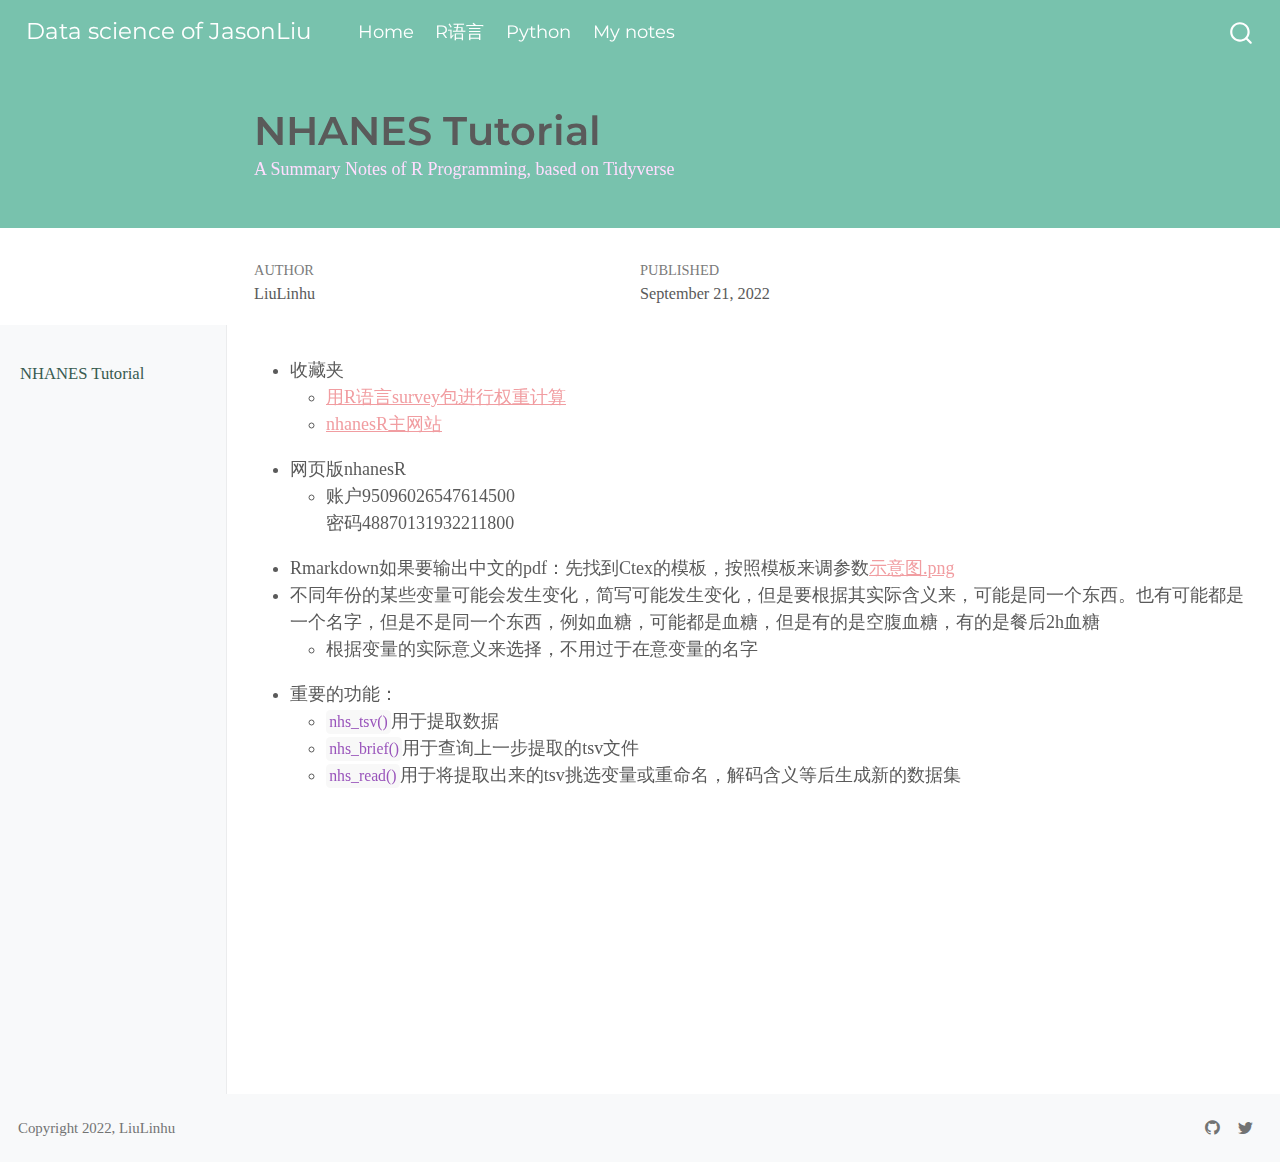
==== _book/NHANES.html @ b9a77374 "Brand new site" ====
<!DOCTYPE html>
<html xmlns="http://www.w3.org/1999/xhtml" lang="en" xml:lang="en"><head>

<meta charset="utf-8">
<meta name="generator" content="quarto-1.1.189">

<meta name="viewport" content="width=device-width, initial-scale=1.0, user-scalable=yes">

<meta name="author" content="LiuLinhu">
<meta name="dcterms.date" content="2022-09-21">
<meta name="description" content="A Summary Notes of R Programming, based on Tidyverse">

<title>Data science of JasonLiu - 7&nbsp; NHANES Tutorial</title>
<style>
code{white-space: pre-wrap;}
span.smallcaps{font-variant: small-caps;}
div.columns{display: flex; gap: min(4vw, 1.5em);}
div.column{flex: auto; overflow-x: auto;}
div.hanging-indent{margin-left: 1.5em; text-indent: -1.5em;}
ul.task-list{list-style: none;}
ul.task-list li input[type="checkbox"] {
  width: 0.8em;
  margin: 0 0.8em 0.2em -1.6em;
  vertical-align: middle;
}
</style>


<script src="site_libs/quarto-nav/quarto-nav.js"></script>
<script src="site_libs/quarto-nav/headroom.min.js"></script>
<script src="site_libs/clipboard/clipboard.min.js"></script>
<script src="site_libs/quarto-search/autocomplete.umd.js"></script>
<script src="site_libs/quarto-search/fuse.min.js"></script>
<script src="site_libs/quarto-search/quarto-search.js"></script>
<meta name="quarto:offset" content="./">
<script src="site_libs/quarto-html/quarto.js"></script>
<script src="site_libs/quarto-html/popper.min.js"></script>
<script src="site_libs/quarto-html/tippy.umd.min.js"></script>
<script src="site_libs/quarto-html/anchor.min.js"></script>
<link href="site_libs/quarto-html/tippy.css" rel="stylesheet">
<link href="site_libs/quarto-html/quarto-syntax-highlighting.css" rel="stylesheet" id="quarto-text-highlighting-styles">
<script src="site_libs/bootstrap/bootstrap.min.js"></script>
<link href="site_libs/bootstrap/bootstrap-icons.css" rel="stylesheet">
<link href="site_libs/bootstrap/bootstrap.min.css" rel="stylesheet" id="quarto-bootstrap" data-mode="light">
<script id="quarto-search-options" type="application/json">{
  "location": "navbar",
  "copy-button": false,
  "collapse-after": 3,
  "panel-placement": "end",
  "type": "overlay",
  "limit": 20,
  "language": {
    "search-no-results-text": "No results",
    "search-matching-documents-text": "matching documents",
    "search-copy-link-title": "Copy link to search",
    "search-hide-matches-text": "Hide additional matches",
    "search-more-match-text": "more match in this document",
    "search-more-matches-text": "more matches in this document",
    "search-clear-button-title": "Clear",
    "search-detached-cancel-button-title": "Cancel",
    "search-submit-button-title": "Submit"
  }
}</script>
<script async="" src="https://hypothes.is/embed.js"></script>
<style>
    .quarto-title-block .quarto-title-banner {
      color: #FFDDFF;
    }
    </style>


</head>

<body class="nav-sidebar docked nav-fixed">

<div id="quarto-search-results"></div>
  <header id="quarto-header" class="headroom fixed-top">
    <nav class="navbar navbar-expand-lg navbar-dark ">
      <div class="navbar-container container-fluid">
      <div class="navbar-brand-container">
    <a href="./index.html" class="navbar-brand navbar-brand-logo">
    <img src="./github" alt="" class="navbar-logo">
    </a>
    <a class="navbar-brand" href="./index.html">
    <span class="navbar-title">Data science of JasonLiu</span>
    </a>
  </div>
          <button class="navbar-toggler" type="button" data-bs-toggle="collapse" data-bs-target="#navbarCollapse" aria-controls="navbarCollapse" aria-expanded="false" aria-label="Toggle navigation" onclick="if (window.quartoToggleHeadroom) { window.quartoToggleHeadroom(); }">
  <span class="navbar-toggler-icon"></span>
</button>
          <div class="collapse navbar-collapse" id="navbarCollapse">
            <ul class="navbar-nav navbar-nav-scroll me-auto">
  <li class="nav-item">
    <a class="nav-link" href="./index.html">Home</a>
  </li>  
  <li class="nav-item">
    <a class="nav-link" href="./R语言编程-基于tidyverse.html">R语言</a>
  </li>  
  <li class="nav-item">
    <a class="nav-link" href="./Python.html">Python</a>
  </li>  
  <li class="nav-item">
    <a class="nav-link active" href="./NHANES.html" aria-current="page">My notes</a>
  </li>  
</ul>
              <div id="quarto-search" class="" title="Search"></div>
          </div> <!-- /navcollapse -->
      </div> <!-- /container-fluid -->
    </nav>
  <nav class="quarto-secondary-nav" data-bs-toggle="collapse" data-bs-target="#quarto-sidebar" aria-controls="quarto-sidebar" aria-expanded="false" aria-label="Toggle sidebar navigation" onclick="if (window.quartoToggleHeadroom) { window.quartoToggleHeadroom(); }">
    <div class="container-fluid d-flex justify-content-between">
      <h1 class="quarto-secondary-nav-title"><span class="chapter-title">NHANES Tutorial</span></h1>
      <button type="button" class="quarto-btn-toggle btn" aria-label="Show secondary navigation">
        <i class="bi bi-chevron-right"></i>
      </button>
    </div>
  </nav>
</header>
<!-- content -->
<header id="title-block-header" class="quarto-title-block default page-columns page-full">
  <div class="quarto-title-banner page-columns page-full">
    <div class="quarto-title column-page-right">
      <h1 class="title d-none d-lg-block"><span class="chapter-title">NHANES Tutorial</span></h1>
                  <div>
        <div class="description">
          A Summary Notes of R Programming, based on Tidyverse
        </div>
      </div>
                </div>
  </div>
    
  
  <div class="quarto-title-meta">

      <div>
      <div class="quarto-title-meta-heading">Author</div>
      <div class="quarto-title-meta-contents">
               <p>LiuLinhu </p>
            </div>
    </div>
      
      <div>
      <div class="quarto-title-meta-heading">Published</div>
      <div class="quarto-title-meta-contents">
        <p class="date">September 21, 2022</p>
      </div>
    </div>
      
    </div>
    
  
  </header><div id="quarto-content" class="quarto-container page-columns page-rows-contents page-layout-full page-navbar">
<!-- sidebar -->
  <nav id="quarto-sidebar" class="sidebar collapse sidebar-navigation docked overflow-auto">
    <div class="sidebar-menu-container"> 
    <ul class="list-unstyled mt-1">
        <li class="sidebar-item">
  <div class="sidebar-item-container"> 
  <a href="./NHANES.html" class="sidebar-item-text sidebar-link active"><span class="chapter-title">NHANES Tutorial</span></a>
  </div>
</li>
    </ul>
    </div>
</nav>
<!-- margin-sidebar -->
    <div id="quarto-margin-sidebar" class="sidebar margin-sidebar">
        
    </div>
<!-- main -->
<main class="content quarto-banner-title-block column-page-right" id="quarto-document-content">




<ul>
<li>收藏夹
<ul>
<li><a href="https://blog.csdn.net/weixin_40563866/article/details/120291633">用R语言survey包进行权重计算</a></li>
<li><a href="http://146.56.250.62:3838/nhanesR/">nhanesR主网站</a></li>
</ul></li>
<li>网页版nhanesR
<ul>
<li>账户95096026547614500<br>
密码48870131932211800</li>
</ul></li>
<li>Rmarkdown如果要输出中文的pdf：先找到Ctex的模板，按照模板来调参数<a href="https://liulinhu-1313975787.cos.ap-chengdu.myqcloud.com/202209211045818.png" width="240">示意图.png</a></li>
<li>不同年份的某些变量可能会发生变化，简写可能发生变化，但是要根据其实际含义来，可能是同一个东西。也有可能都是一个名字，但是不是同一个东西，例如血糖，可能都是血糖，但是有的是空腹血糖，有的是餐后2h血糖
<ul>
<li>根据变量的实际意义来选择，不用过于在意变量的名字</li>
</ul></li>
<li>重要的功能：
<ul>
<li><code>nhs_tsv()</code>用于提取数据</li>
<li><code>nhs_brief()</code>用于查询上一步提取的tsv文件</li>
<li><code>nhs_read()</code>用于将提取出来的tsv挑选变量或重命名，解码含义等后生成新的数据集</li>
</ul></li>
</ul>



</main> <!-- /main -->
<script id="quarto-html-after-body" type="application/javascript">
window.document.addEventListener("DOMContentLoaded", function (event) {
  const toggleBodyColorMode = (bsSheetEl) => {
    const mode = bsSheetEl.getAttribute("data-mode");
    const bodyEl = window.document.querySelector("body");
    if (mode === "dark") {
      bodyEl.classList.add("quarto-dark");
      bodyEl.classList.remove("quarto-light");
    } else {
      bodyEl.classList.add("quarto-light");
      bodyEl.classList.remove("quarto-dark");
    }
  }
  const toggleBodyColorPrimary = () => {
    const bsSheetEl = window.document.querySelector("link#quarto-bootstrap");
    if (bsSheetEl) {
      toggleBodyColorMode(bsSheetEl);
    }
  }
  toggleBodyColorPrimary();  
  const icon = "";
  const anchorJS = new window.AnchorJS();
  anchorJS.options = {
    placement: 'right',
    icon: icon
  };
  anchorJS.add('.anchored');
  const clipboard = new window.ClipboardJS('.code-copy-button', {
    target: function(trigger) {
      return trigger.previousElementSibling;
    }
  });
  clipboard.on('success', function(e) {
    // button target
    const button = e.trigger;
    // don't keep focus
    button.blur();
    // flash "checked"
    button.classList.add('code-copy-button-checked');
    var currentTitle = button.getAttribute("title");
    button.setAttribute("title", "Copied!");
    setTimeout(function() {
      button.setAttribute("title", currentTitle);
      button.classList.remove('code-copy-button-checked');
    }, 1000);
    // clear code selection
    e.clearSelection();
  });
  function tippyHover(el, contentFn) {
    const config = {
      allowHTML: true,
      content: contentFn,
      maxWidth: 500,
      delay: 100,
      arrow: false,
      appendTo: function(el) {
          return el.parentElement;
      },
      interactive: true,
      interactiveBorder: 10,
      theme: 'quarto',
      placement: 'bottom-start'
    };
    window.tippy(el, config); 
  }
  const noterefs = window.document.querySelectorAll('a[role="doc-noteref"]');
  for (var i=0; i<noterefs.length; i++) {
    const ref = noterefs[i];
    tippyHover(ref, function() {
      // use id or data attribute instead here
      let href = ref.getAttribute('data-footnote-href') || ref.getAttribute('href');
      try { href = new URL(href).hash; } catch {}
      const id = href.replace(/^#\/?/, "");
      const note = window.document.getElementById(id);
      return note.innerHTML;
    });
  }
  var bibliorefs = window.document.querySelectorAll('a[role="doc-biblioref"]');
  for (var i=0; i<bibliorefs.length; i++) {
    const ref = bibliorefs[i];
    const cites = ref.parentNode.getAttribute('data-cites').split(' ');
    tippyHover(ref, function() {
      var popup = window.document.createElement('div');
      cites.forEach(function(cite) {
        var citeDiv = window.document.createElement('div');
        citeDiv.classList.add('hanging-indent');
        citeDiv.classList.add('csl-entry');
        var biblioDiv = window.document.getElementById('ref-' + cite);
        if (biblioDiv) {
          citeDiv.innerHTML = biblioDiv.innerHTML;
        }
        popup.appendChild(citeDiv);
      });
      return popup.innerHTML;
    });
  }
});
</script>
</div> <!-- /content -->
<footer class="footer">
  <div class="nav-footer">
    <div class="nav-footer-left">Copyright 2022, LiuLinhu</div>   
    <div class="nav-footer-right">
      <ul class="footer-items list-unstyled">
    <li class="nav-item compact">
    <a class="nav-link" href="https://github.com/DrJasonLiu/blogdata">
      <i class="bi bi-github" role="img">
</i> 
    </a>
  </li>  
    <li class="nav-item compact">
    <a class="nav-link" href="https://twitter.com/">
      <i class="bi bi-twitter" role="img">
</i> 
    </a>
  </li>  
</ul>
    </div>
  </div>
</footer>



</body></html>
---- _book/site_libs/quarto-html/tippy.css ----
.tippy-box[data-animation=fade][data-state=hidden]{opacity:0}[data-tippy-root]{max-width:calc(100vw - 10px)}.tippy-box{position:relative;background-color:#333;color:#fff;border-radius:4px;font-size:14px;line-height:1.4;white-space:normal;outline:0;transition-property:transform,visibility,opacity}.tippy-box[data-placement^=top]>.tippy-arrow{bottom:0}.tippy-box[data-placement^=top]>.tippy-arrow:before{bottom:-7px;left:0;border-width:8px 8px 0;border-top-color:initial;transform-origin:center top}.tippy-box[data-placement^=bottom]>.tippy-arrow{top:0}.tippy-box[data-placement^=bottom]>.tippy-arrow:before{top:-7px;left:0;border-width:0 8px 8px;border-bottom-color:initial;transform-origin:center bottom}.tippy-box[data-placement^=left]>.tippy-arrow{right:0}.tippy-box[data-placement^=left]>.tippy-arrow:before{border-width:8px 0 8px 8px;border-left-color:initial;right:-7px;transform-origin:center left}.tippy-box[data-placement^=right]>.tippy-arrow{left:0}.tippy-box[data-placement^=right]>.tippy-arrow:before{left:-7px;border-width:8px 8px 8px 0;border-right-color:initial;transform-origin:center right}.tippy-box[data-inertia][data-state=visible]{transition-timing-function:cubic-bezier(.54,1.5,.38,1.11)}.tippy-arrow{width:16px;height:16px;color:#333}.tippy-arrow:before{content:"";position:absolute;border-color:transparent;border-style:solid}.tippy-content{position:relative;padding:5px 9px;z-index:1}
---- _book/site_libs/quarto-html/quarto-syntax-highlighting.css ----
/* quarto syntax highlight colors */
:root {
  --quarto-hl-ot-color: #003B4F;
  --quarto-hl-at-color: #657422;
  --quarto-hl-ss-color: #20794D;
  --quarto-hl-an-color: #5E5E5E;
  --quarto-hl-fu-color: #4758AB;
  --quarto-hl-st-color: #20794D;
  --quarto-hl-cf-color: #003B4F;
  --quarto-hl-op-color: #5E5E5E;
  --quarto-hl-er-color: #AD0000;
  --quarto-hl-bn-color: #AD0000;
  --quarto-hl-al-color: #AD0000;
  --quarto-hl-va-color: #111111;
  --quarto-hl-bu-color: inherit;
  --quarto-hl-ex-color: inherit;
  --quarto-hl-pp-color: #AD0000;
  --quarto-hl-in-color: #5E5E5E;
  --quarto-hl-vs-color: #20794D;
  --quarto-hl-wa-color: #5E5E5E;
  --quarto-hl-do-color: #5E5E5E;
  --quarto-hl-im-color: #00769E;
  --quarto-hl-ch-color: #20794D;
  --quarto-hl-dt-color: #AD0000;
  --quarto-hl-fl-color: #AD0000;
  --quarto-hl-co-color: #5E5E5E;
  --quarto-hl-cv-color: #5E5E5E;
  --quarto-hl-cn-color: #8f5902;
  --quarto-hl-sc-color: #5E5E5E;
  --quarto-hl-dv-color: #AD0000;
  --quarto-hl-kw-color: #003B4F;
}

/* other quarto variables */
:root {
  --quarto-font-monospace: SFMono-Regular, Menlo, Monaco, Consolas, "Liberation Mono", "Courier New", monospace;
}

pre > code.sourceCode > span {
  color: #003B4F;
}

code span {
  color: #003B4F;
}

code.sourceCode > span {
  color: #003B4F;
}

div.sourceCode,
div.sourceCode pre.sourceCode {
  color: #003B4F;
}

code span.ot {
  color: #003B4F;
}

code span.at {
  color: #657422;
}

code span.ss {
  color: #20794D;
}

code span.an {
  color: #5E5E5E;
}

code span.fu {
  color: #4758AB;
}

code span.st {
  color: #20794D;
}

code span.cf {
  color: #003B4F;
}

code span.op {
  color: #5E5E5E;
}

code span.er {
  color: #AD0000;
}

code span.bn {
  color: #AD0000;
}

code span.al {
  color: #AD0000;
}

code span.va {
  color: #111111;
}

code span.pp {
  color: #AD0000;
}

code span.in {
  color: #5E5E5E;
}

code span.vs {
  color: #20794D;
}

code span.wa {
  color: #5E5E5E;
  font-style: italic;
}

code span.do {
  color: #5E5E5E;
  font-style: italic;
}

code span.im {
  color: #00769E;
}

code span.ch {
  color: #20794D;
}

code span.dt {
  color: #AD0000;
}

code span.fl {
  color: #AD0000;
}

code span.co {
  color: #5E5E5E;
}

code span.cv {
  color: #5E5E5E;
  font-style: italic;
}

code span.cn {
  color: #8f5902;
}

code span.sc {
  color: #5E5E5E;
}

code span.dv {
  color: #AD0000;
}

code span.kw {
  color: #003B4F;
}

.prevent-inlining {
  content: "</";
}

/*# sourceMappingURL=debc5d5d77c3f9108843748ff7464032.css.map */
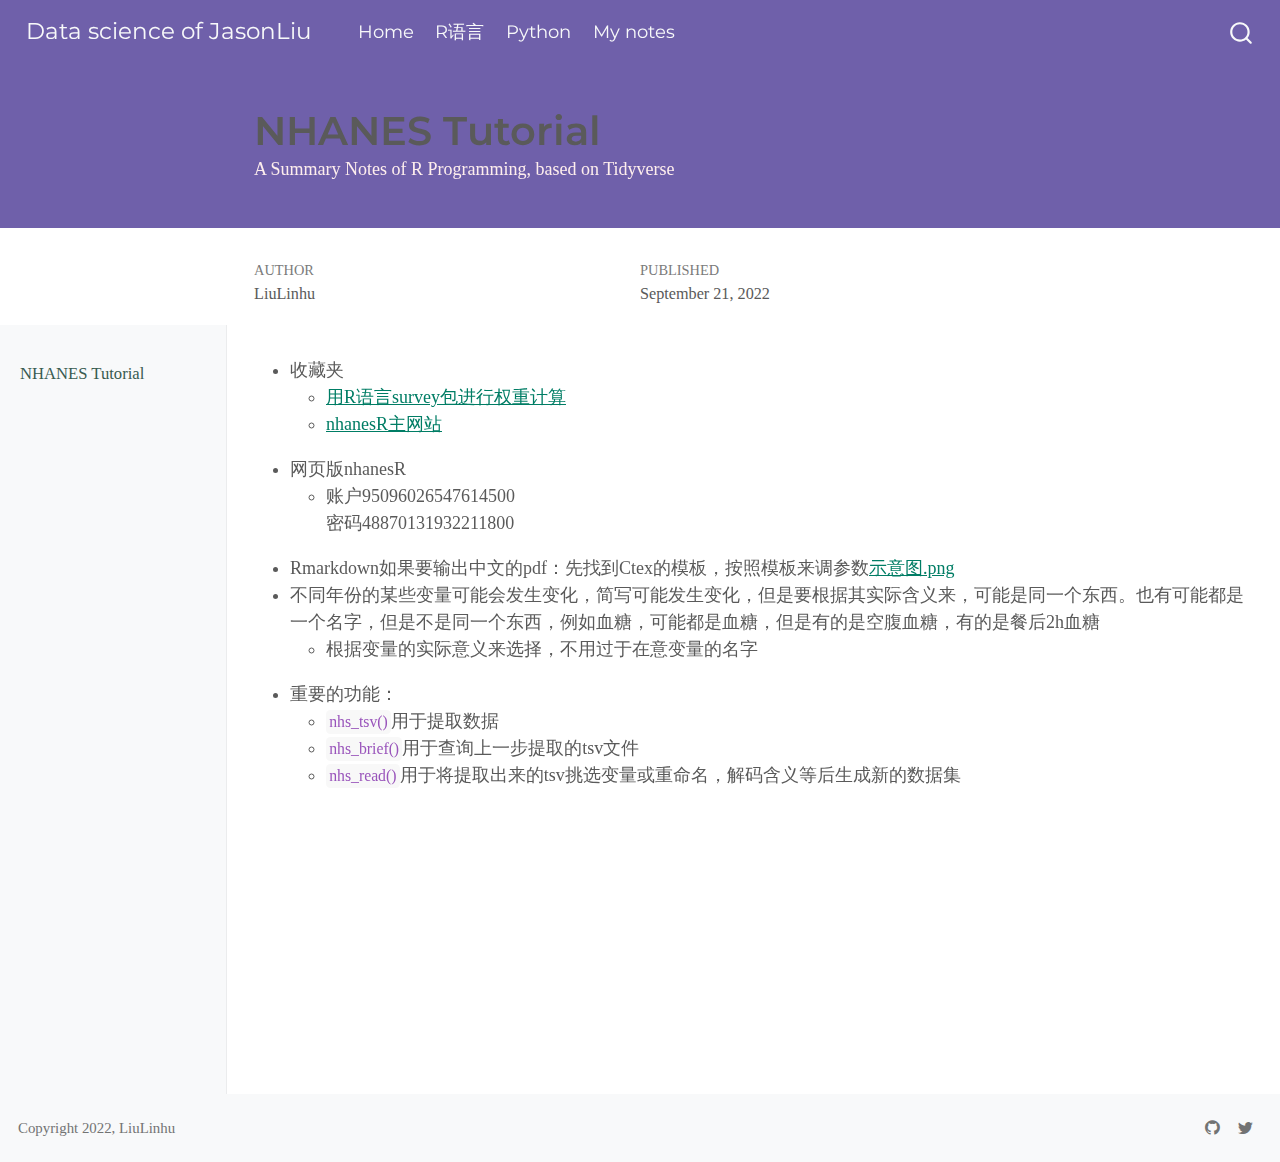
==== commit b078ad07: "修改主题" ====
--- a/_book/NHANES.html
+++ b/_book/NHANES.html
@@ -10,7 +10,7 @@
 <meta name="dcterms.date" content="2022-09-21">
 <meta name="description" content="A Summary Notes of R Programming, based on Tidyverse">
 
-<title>Data science of JasonLiu - 7&nbsp; NHANES Tutorial</title>
+<title>Data science of JasonLiu - 8&nbsp; NHANES Tutorial</title>
 <style>
 code{white-space: pre-wrap;}
 span.smallcaps{font-variant: small-caps;}
@@ -64,7 +64,7 @@
 <script async="" src="https://hypothes.is/embed.js"></script>
 <style>
     .quarto-title-block .quarto-title-banner {
-      color: #FFDDFF;
+      color: #feeeed;
     }
     </style>
 
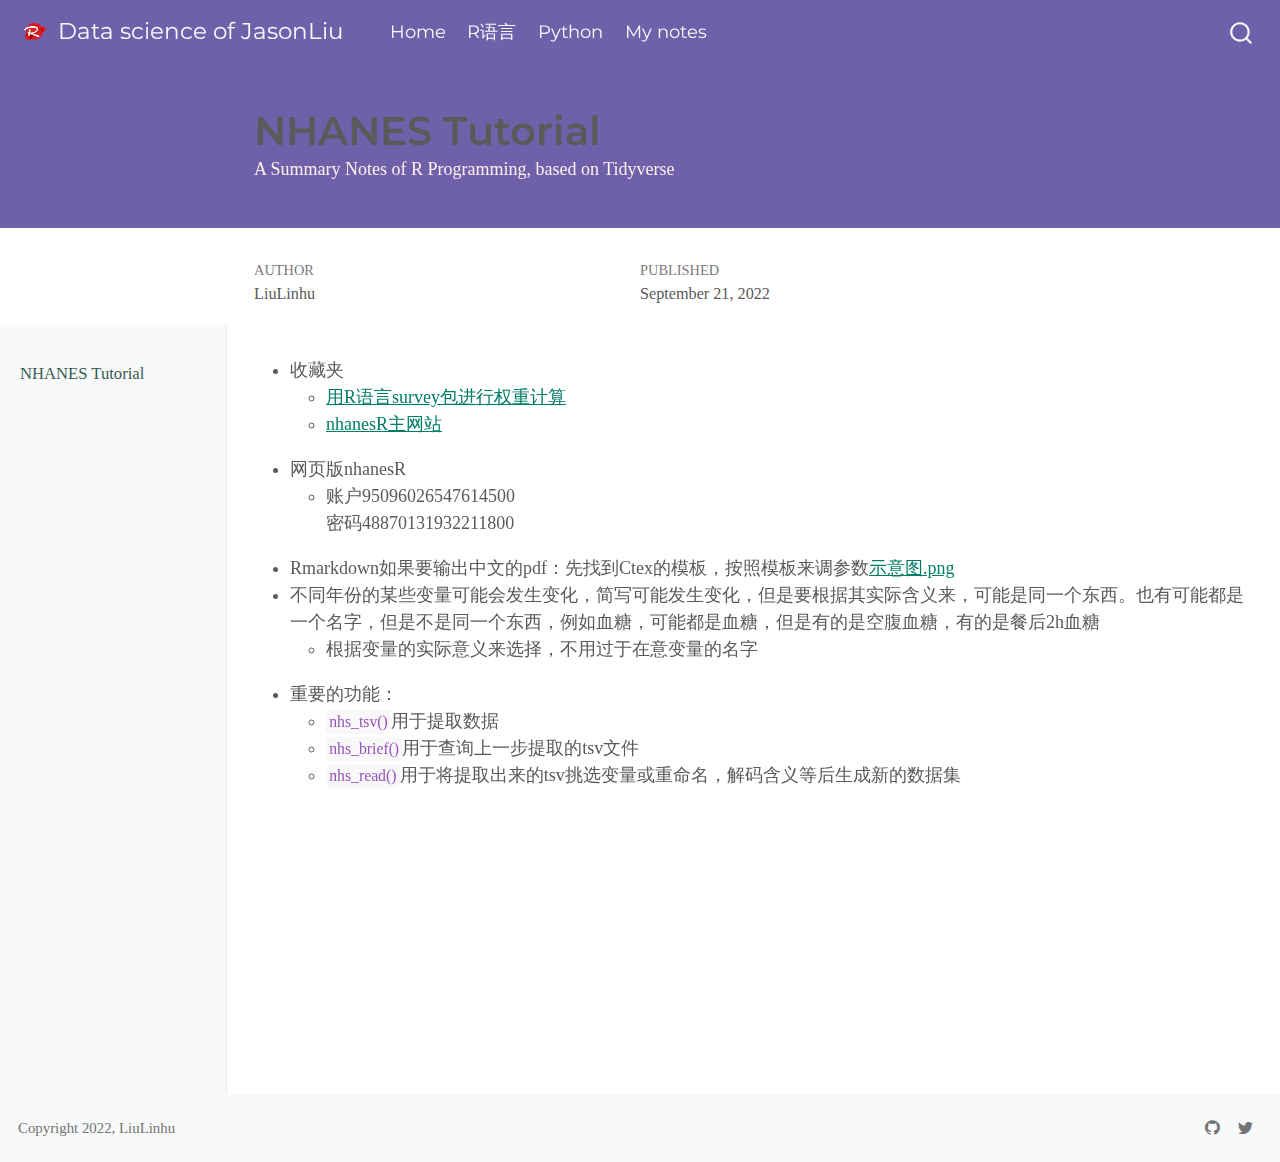
==== commit c98001b9: "添加图标" ====
--- a/_book/NHANES.html
+++ b/_book/NHANES.html
@@ -79,7 +79,7 @@
       <div class="navbar-container container-fluid">
       <div class="navbar-brand-container">
     <a href="./index.html" class="navbar-brand navbar-brand-logo">
-    <img src="./github" alt="" class="navbar-logo">
+    <img src="./Rlogo.png" alt="" class="navbar-logo">
     </a>
     <a class="navbar-brand" href="./index.html">
     <span class="navbar-title">Data science of JasonLiu</span>
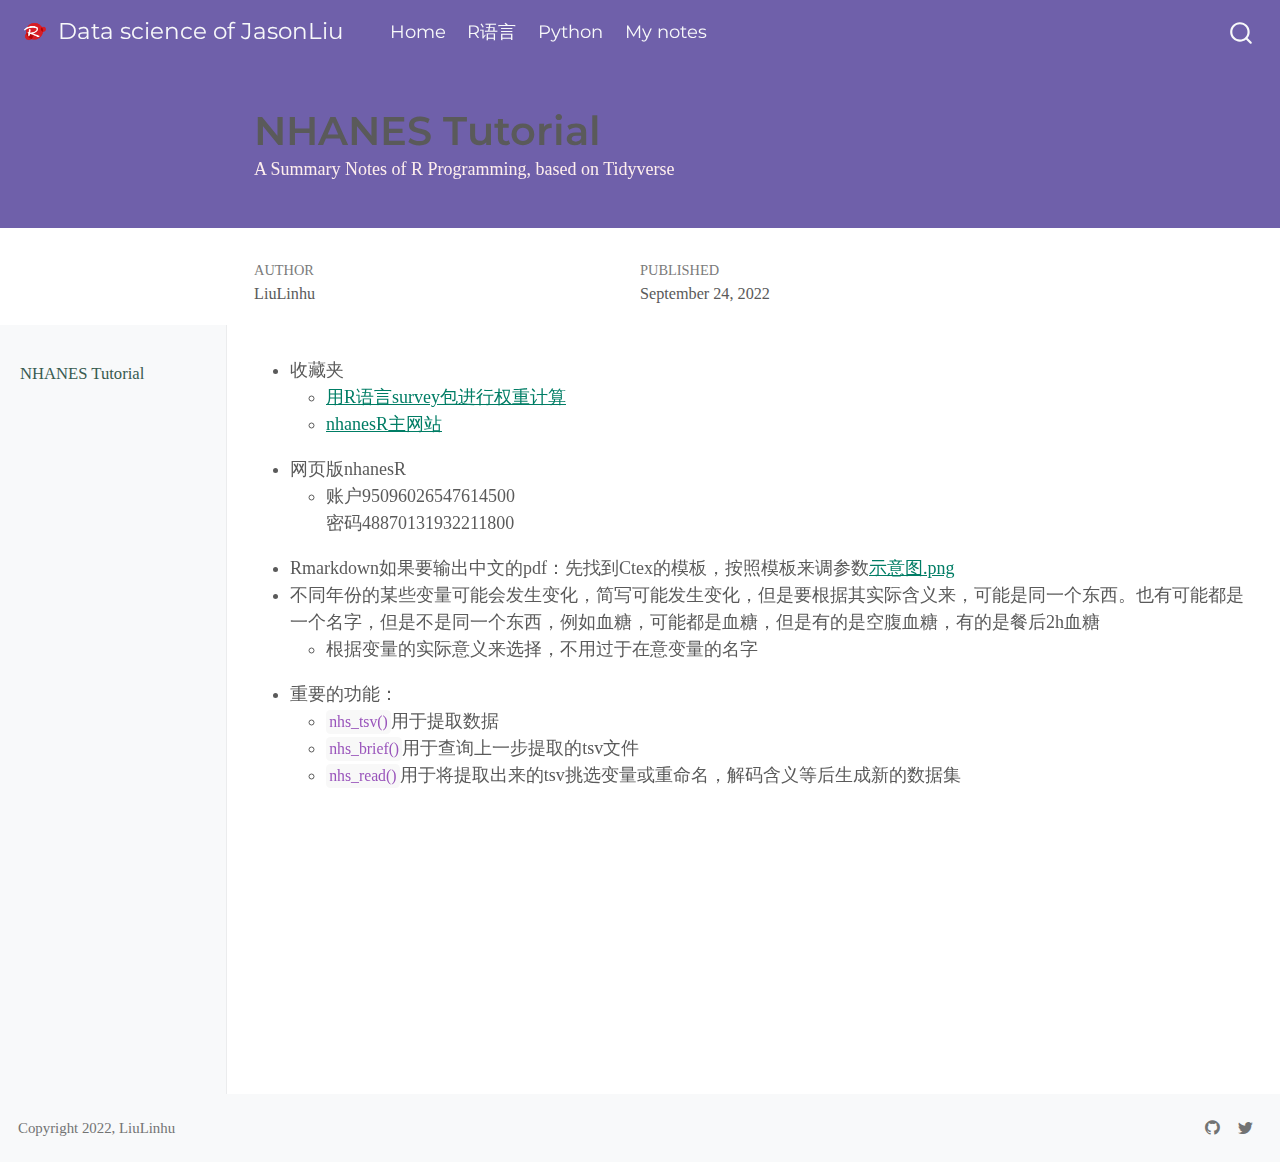
==== commit 8fcb1eee: "reticulate" ====
--- a/_book/NHANES.html
+++ b/_book/NHANES.html
@@ -7,7 +7,7 @@
 <meta name="viewport" content="width=device-width, initial-scale=1.0, user-scalable=yes">
 
 <meta name="author" content="LiuLinhu">
-<meta name="dcterms.date" content="2022-09-21">
+<meta name="dcterms.date" content="2022-09-24">
 <meta name="description" content="A Summary Notes of R Programming, based on Tidyverse">
 
 <title>Data science of JasonLiu - 8&nbsp; NHANES Tutorial</title>
@@ -61,7 +61,6 @@
     "search-submit-button-title": "Submit"
   }
 }</script>
-<script async="" src="https://hypothes.is/embed.js"></script>
 <style>
     .quarto-title-block .quarto-title-banner {
       color: #feeeed;
@@ -142,7 +141,7 @@
       <div>
       <div class="quarto-title-meta-heading">Published</div>
       <div class="quarto-title-meta-contents">
-        <p class="date">September 21, 2022</p>
+        <p class="date">September 24, 2022</p>
       </div>
     </div>
       
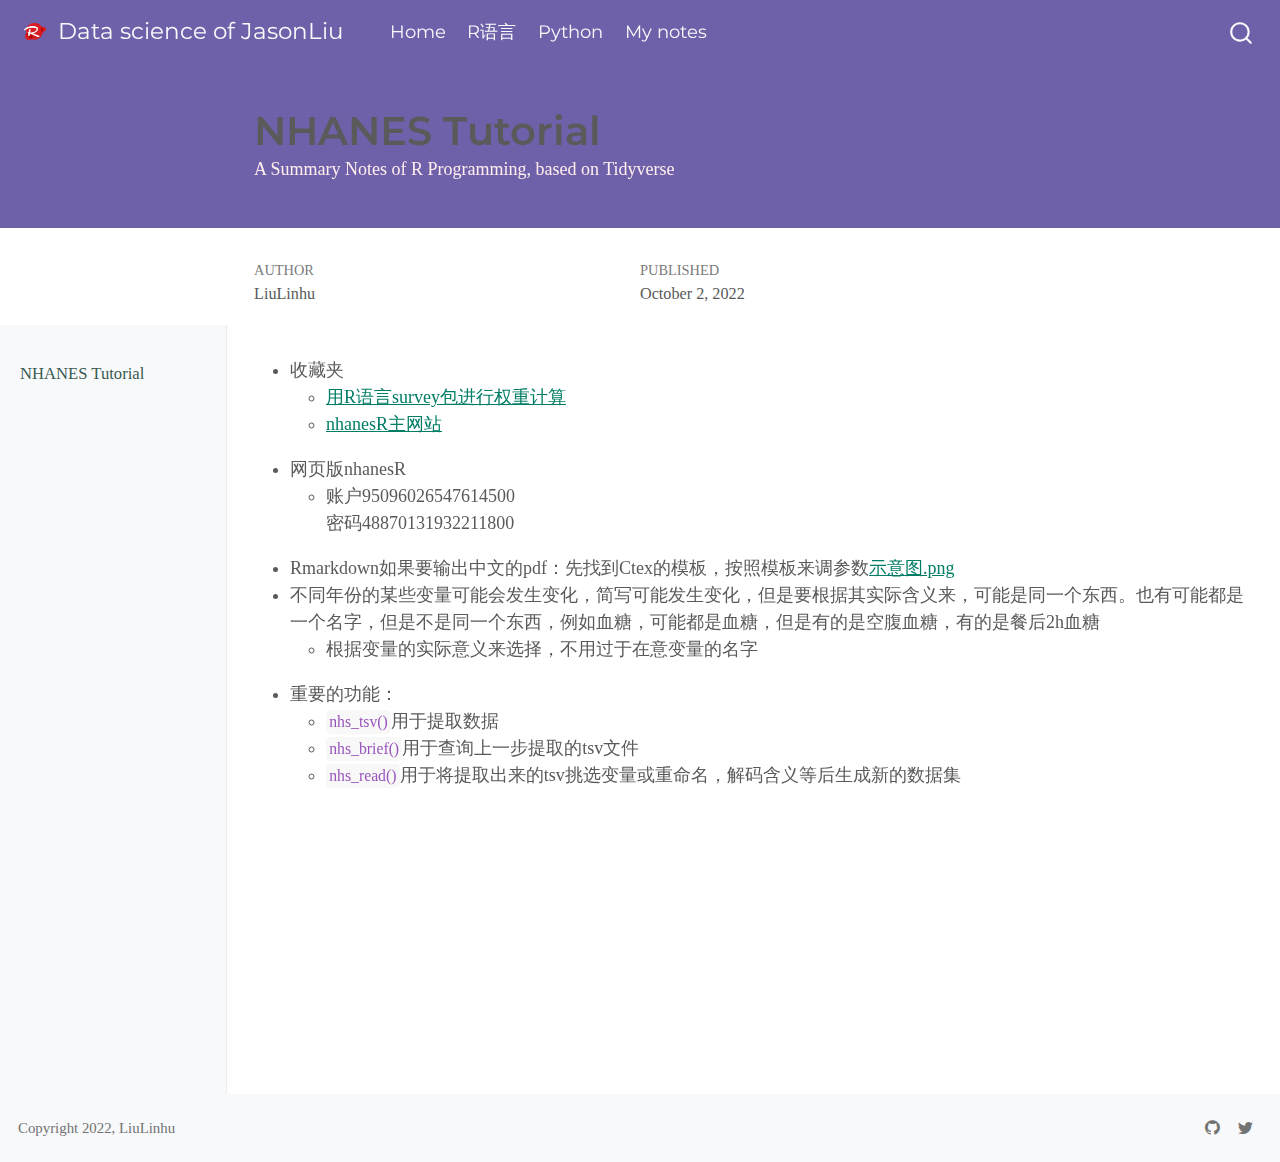
==== commit e88acb91: "nhanes" ====
--- a/_book/NHANES.html
+++ b/_book/NHANES.html
@@ -7,7 +7,7 @@
 <meta name="viewport" content="width=device-width, initial-scale=1.0, user-scalable=yes">
 
 <meta name="author" content="LiuLinhu">
-<meta name="dcterms.date" content="2022-09-24">
+<meta name="dcterms.date" content="2022-10-02">
 <meta name="description" content="A Summary Notes of R Programming, based on Tidyverse">
 
 <title>Data science of JasonLiu - 8&nbsp; NHANES Tutorial</title>
@@ -141,7 +141,7 @@
       <div>
       <div class="quarto-title-meta-heading">Published</div>
       <div class="quarto-title-meta-contents">
-        <p class="date">September 24, 2022</p>
+        <p class="date">October 2, 2022</p>
       </div>
     </div>
       
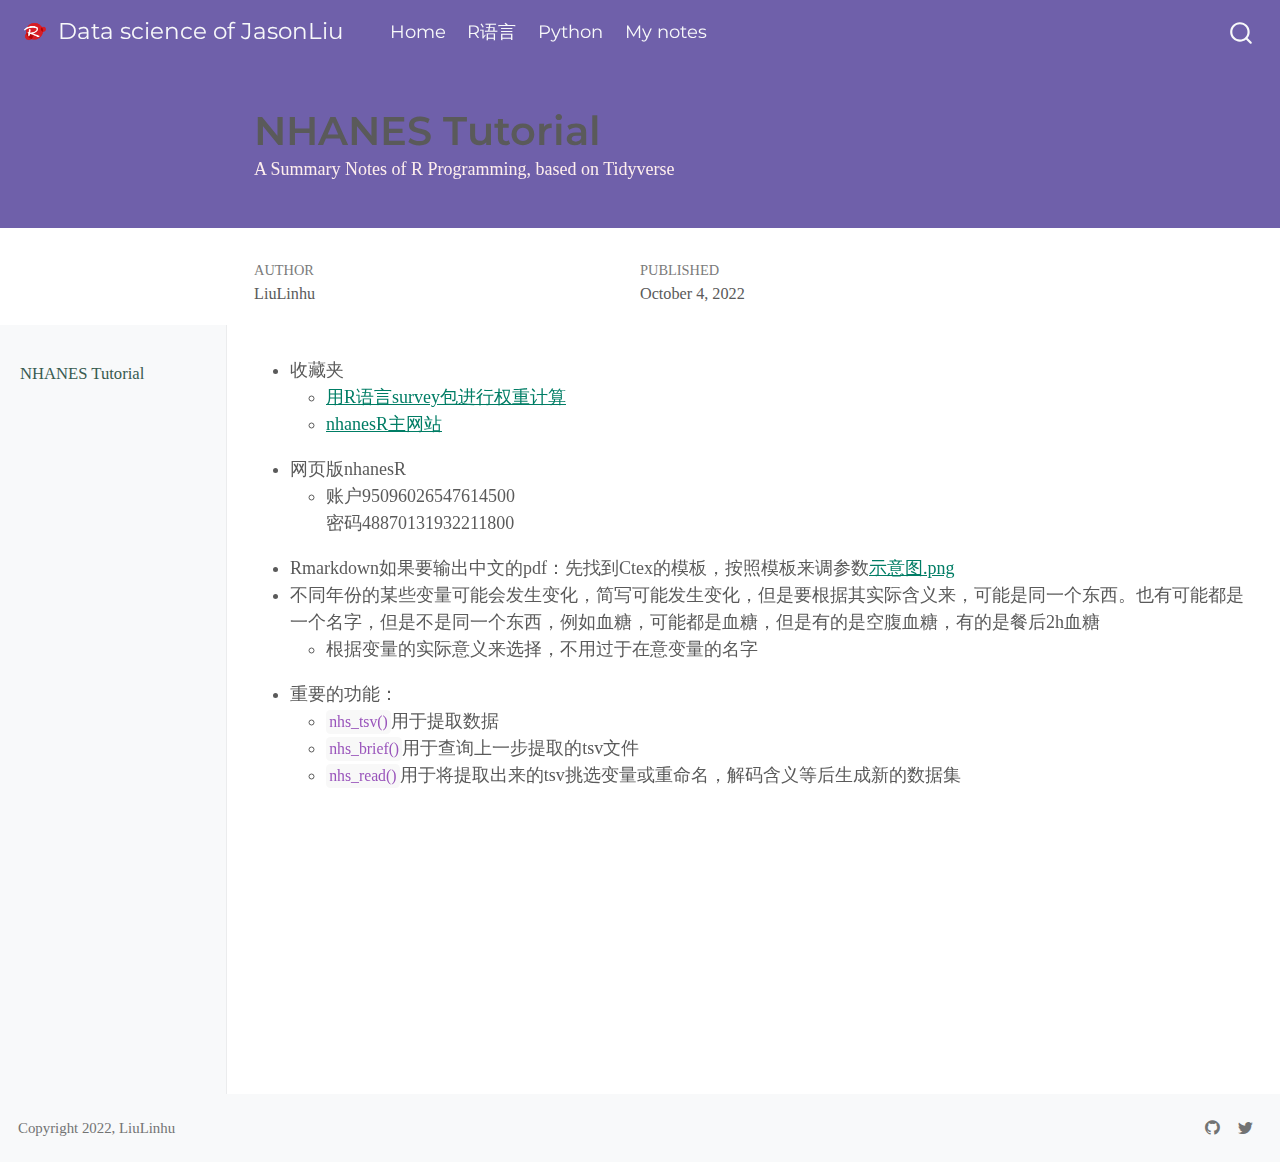
==== commit 20f04dff: "10.4" ====
--- a/_book/NHANES.html
+++ b/_book/NHANES.html
@@ -7,7 +7,7 @@
 <meta name="viewport" content="width=device-width, initial-scale=1.0, user-scalable=yes">
 
 <meta name="author" content="LiuLinhu">
-<meta name="dcterms.date" content="2022-10-02">
+<meta name="dcterms.date" content="2022-10-04">
 <meta name="description" content="A Summary Notes of R Programming, based on Tidyverse">
 
 <title>Data science of JasonLiu - 8&nbsp; NHANES Tutorial</title>
@@ -141,7 +141,7 @@
       <div>
       <div class="quarto-title-meta-heading">Published</div>
       <div class="quarto-title-meta-contents">
-        <p class="date">October 2, 2022</p>
+        <p class="date">October 4, 2022</p>
       </div>
     </div>
       
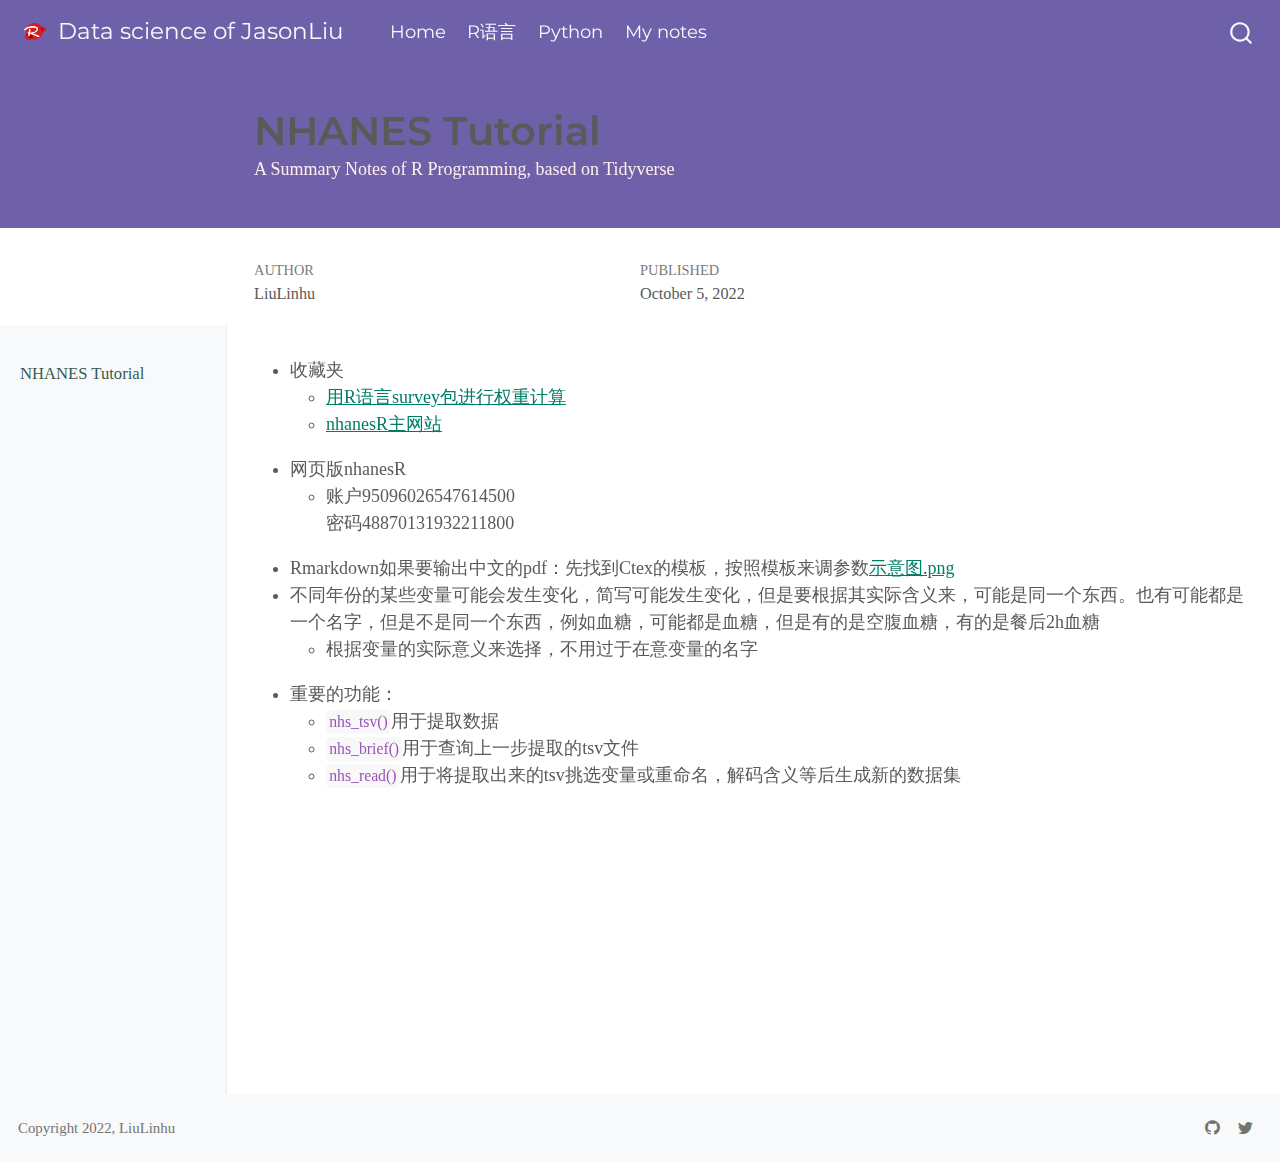
==== commit 9ec37bbb: "~" ====
--- a/_book/NHANES.html
+++ b/_book/NHANES.html
@@ -7,7 +7,7 @@
 <meta name="viewport" content="width=device-width, initial-scale=1.0, user-scalable=yes">
 
 <meta name="author" content="LiuLinhu">
-<meta name="dcterms.date" content="2022-10-04">
+<meta name="dcterms.date" content="2022-10-05">
 <meta name="description" content="A Summary Notes of R Programming, based on Tidyverse">
 
 <title>Data science of JasonLiu - 8&nbsp; NHANES Tutorial</title>
@@ -141,7 +141,7 @@
       <div>
       <div class="quarto-title-meta-heading">Published</div>
       <div class="quarto-title-meta-contents">
-        <p class="date">October 4, 2022</p>
+        <p class="date">October 5, 2022</p>
       </div>
     </div>
       
